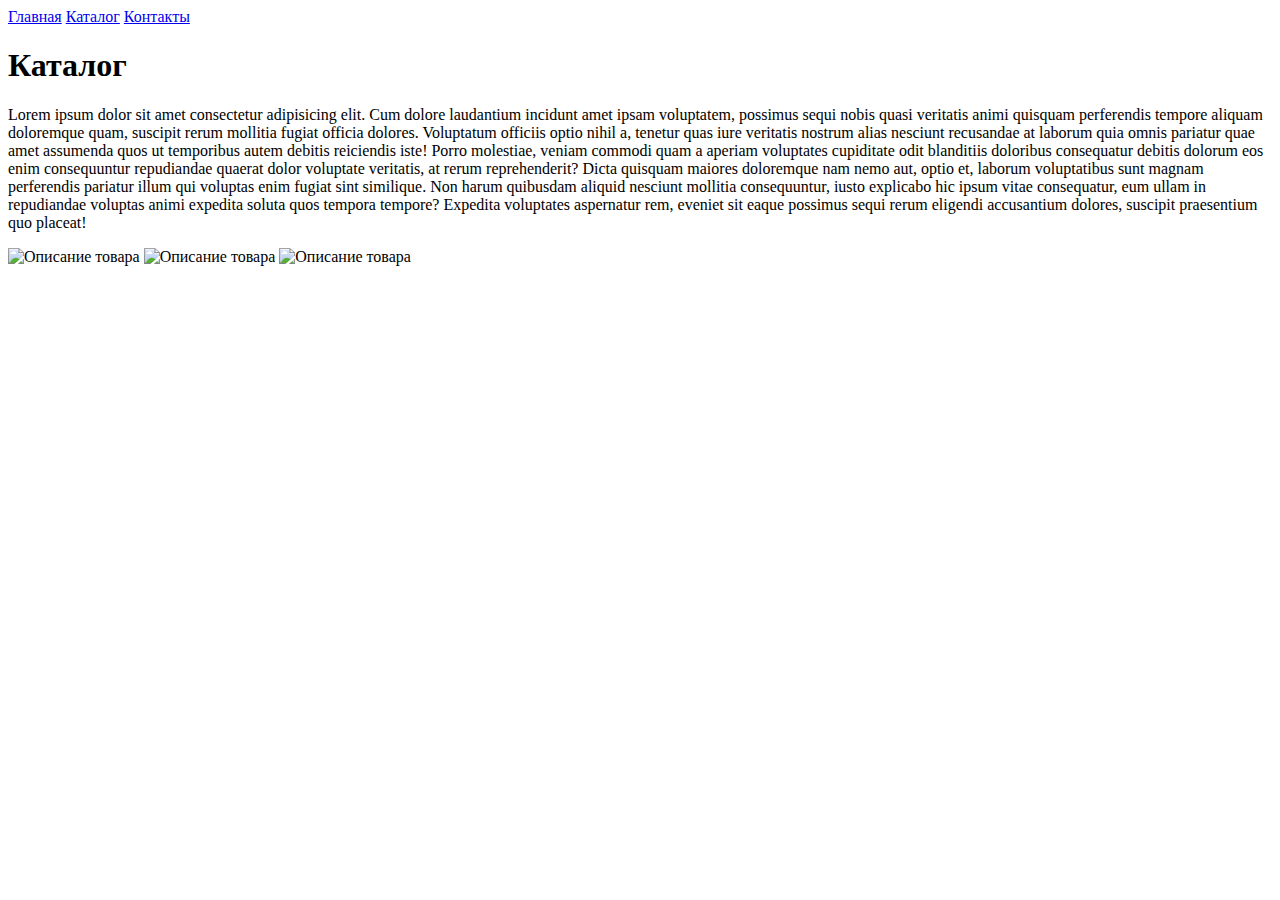
==== catalog/catalog.html @ 4975c85a "Домашнее задание к семинару 1 html Савина Андрея Владимировича" ====
<!DOCTYPE html>
<html lang="en">
	<head>
		<meta charset="UTF-8" />
		<meta name="viewport" content="width=device-width, initial-scale=1.0" />
		<title>Document</title>
	</head>
	<body>
		<a href="../index.html">Главная</a>
		<a href="../Catalog/catalog.html">Каталог</a>
		<a href="#">Контакты</a>
		<h1>Каталог</h1>
		<p>
			Lorem ipsum dolor sit amet consectetur adipisicing elit. Cum dolore laudantium incidunt amet ipsam voluptatem,
			possimus sequi nobis quasi veritatis animi quisquam perferendis tempore aliquam doloremque quam, suscipit rerum
			mollitia fugiat officia dolores. Voluptatum officiis optio nihil a, tenetur quas iure veritatis nostrum alias
			nesciunt recusandae at laborum quia omnis pariatur quae amet assumenda quos ut temporibus autem debitis reiciendis
			iste! Porro molestiae, veniam commodi quam a aperiam voluptates cupiditate odit blanditiis doloribus consequatur
			debitis dolorum eos enim consequuntur repudiandae quaerat dolor voluptate veritatis, at rerum reprehenderit? Dicta
			quisquam maiores doloremque nam nemo aut, optio et, laborum voluptatibus sunt magnam perferendis pariatur illum
			qui voluptas enim fugiat sint similique. Non harum quibusdam aliquid nesciunt mollitia consequuntur, iusto
			explicabo hic ipsum vitae consequatur, eum ullam in repudiandae voluptas animi expedita soluta quos tempora
			tempore? Expedita voluptates aspernatur rem, eveniet sit eaque possimus sequi rerum eligendi accusantium dolores,
			suscipit praesentium quo placeat!
		</p>
		<img src="../img/assortment-beauty-products-displayed-shelf_23-2150718029.avif" alt="Описание товара" />
		<img src="../img/collection-bottles-white-white-soaps-bottles_1148406-18781.jpg" alt="Описание товара" />
		<img src="../img/collection-cosmetics-bottles-jars_23-2147787926.avif" alt="Описание товара" />
	</body>
</html>
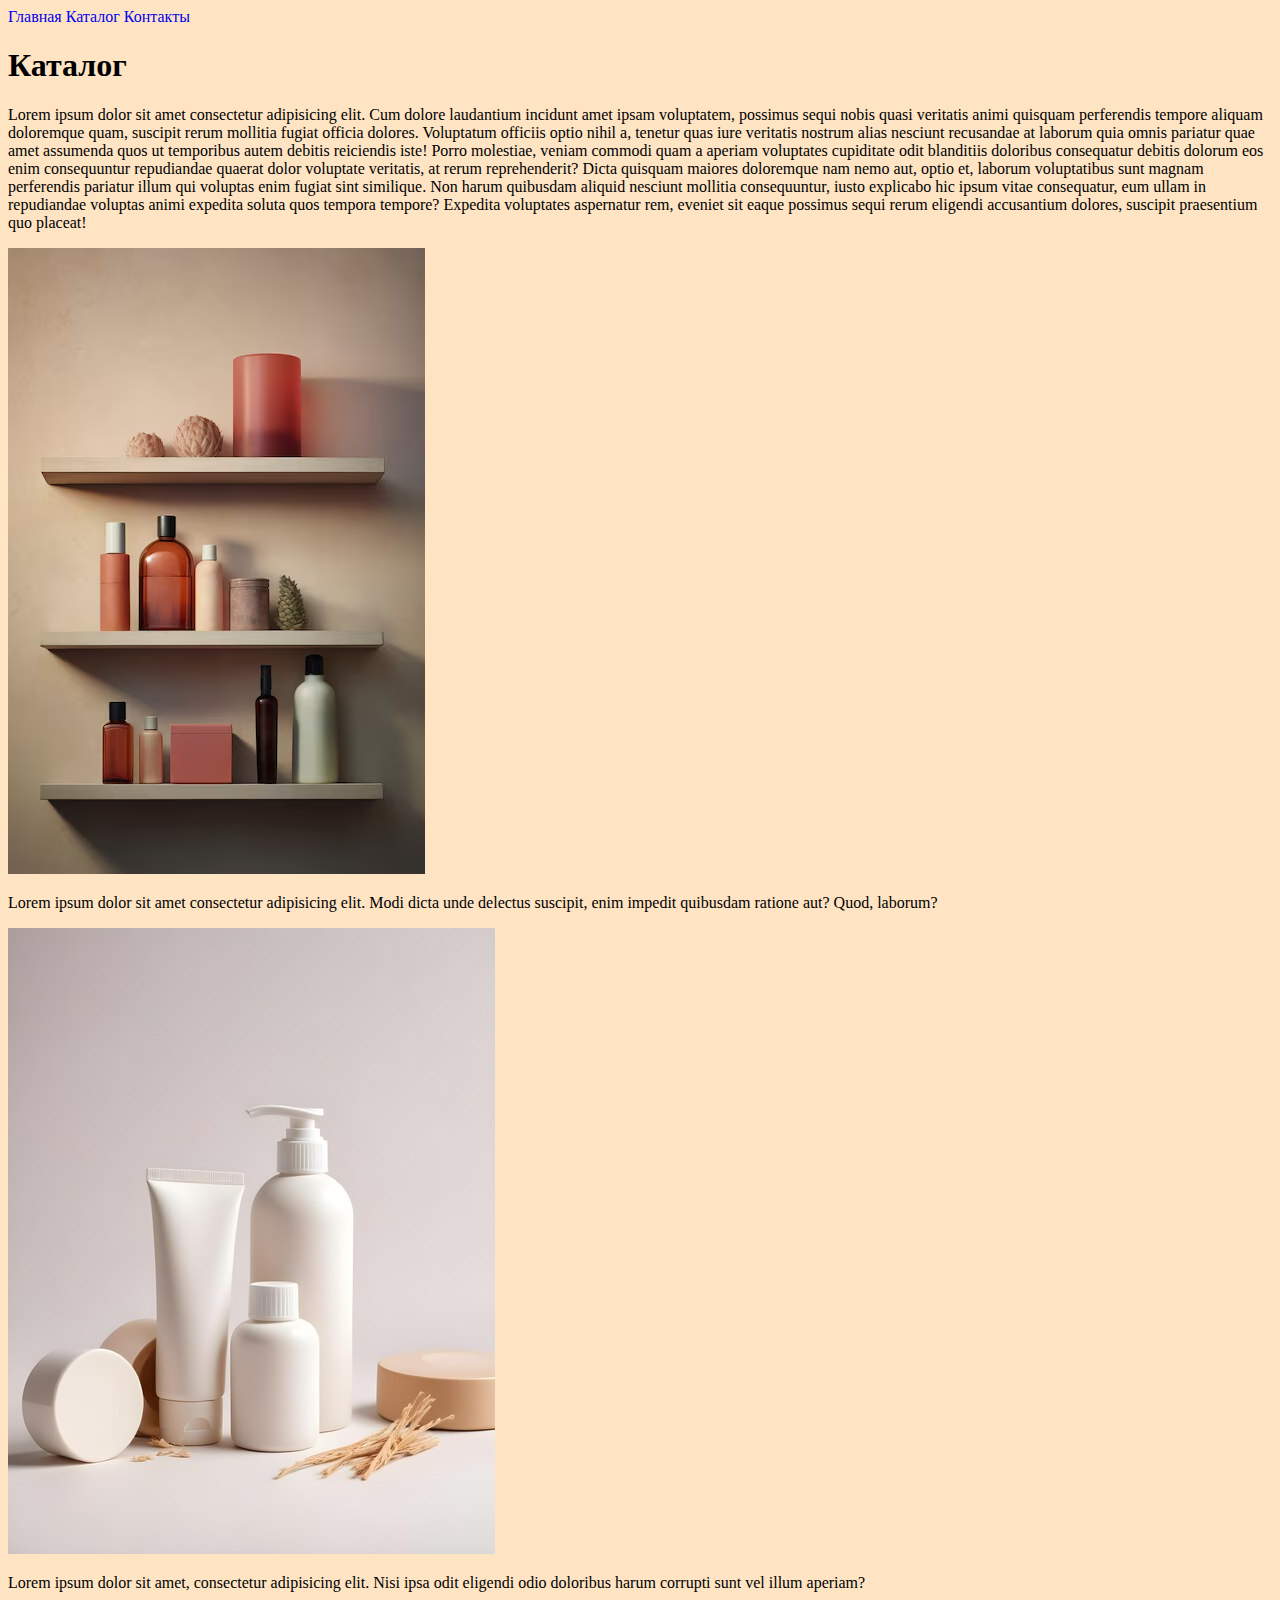
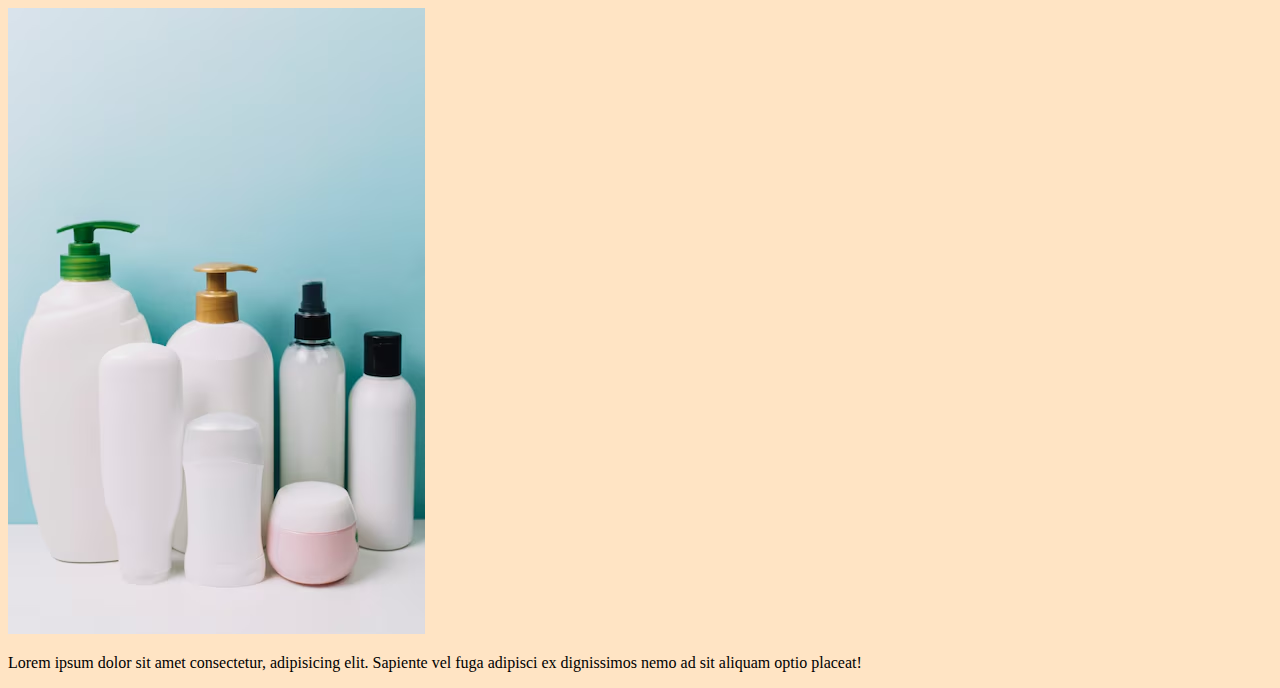
==== commit 10423afe: "Домашнее задание к семинару 2.1 html Савина Андрея Владимировича" ====
--- a/catalog/catalog.html
+++ b/catalog/catalog.html
@@ -3,6 +3,7 @@
 	<head>
 		<meta charset="UTF-8" />
 		<meta name="viewport" content="width=device-width, initial-scale=1.0" />
+		<link rel="stylesheet" href="../style.css" />
 		<title>Document</title>
 	</head>
 	<body>
@@ -24,7 +25,19 @@
 			suscipit praesentium quo placeat!
 		</p>
 		<img src="../img/assortment-beauty-products-displayed-shelf_23-2150718029.avif" alt="Описание товара" />
+		<p>
+			Lorem ipsum dolor sit amet consectetur adipisicing elit. Modi dicta unde delectus suscipit, enim impedit quibusdam
+			ratione aut? Quod, laborum?
+		</p>
 		<img src="../img/collection-bottles-white-white-soaps-bottles_1148406-18781.jpg" alt="Описание товара" />
+		<p>
+			Lorem ipsum dolor sit amet, consectetur adipisicing elit. Nisi ipsa odit eligendi odio doloribus harum corrupti
+			sunt vel illum aperiam?
+		</p>
 		<img src="../img/collection-cosmetics-bottles-jars_23-2147787926.avif" alt="Описание товара" />
+		<p>
+			Lorem ipsum dolor sit amet consectetur, adipisicing elit. Sapiente vel fuga adipisci ex dignissimos nemo ad sit
+			aliquam optio placeat!
+		</p>
 	</body>
 </html>
--- a/style.css
+++ b/style.css
@@ -0,0 +1,6 @@
+a {
+  text-decoration: none;
+}
+body {
+  background-color: bisque;
+}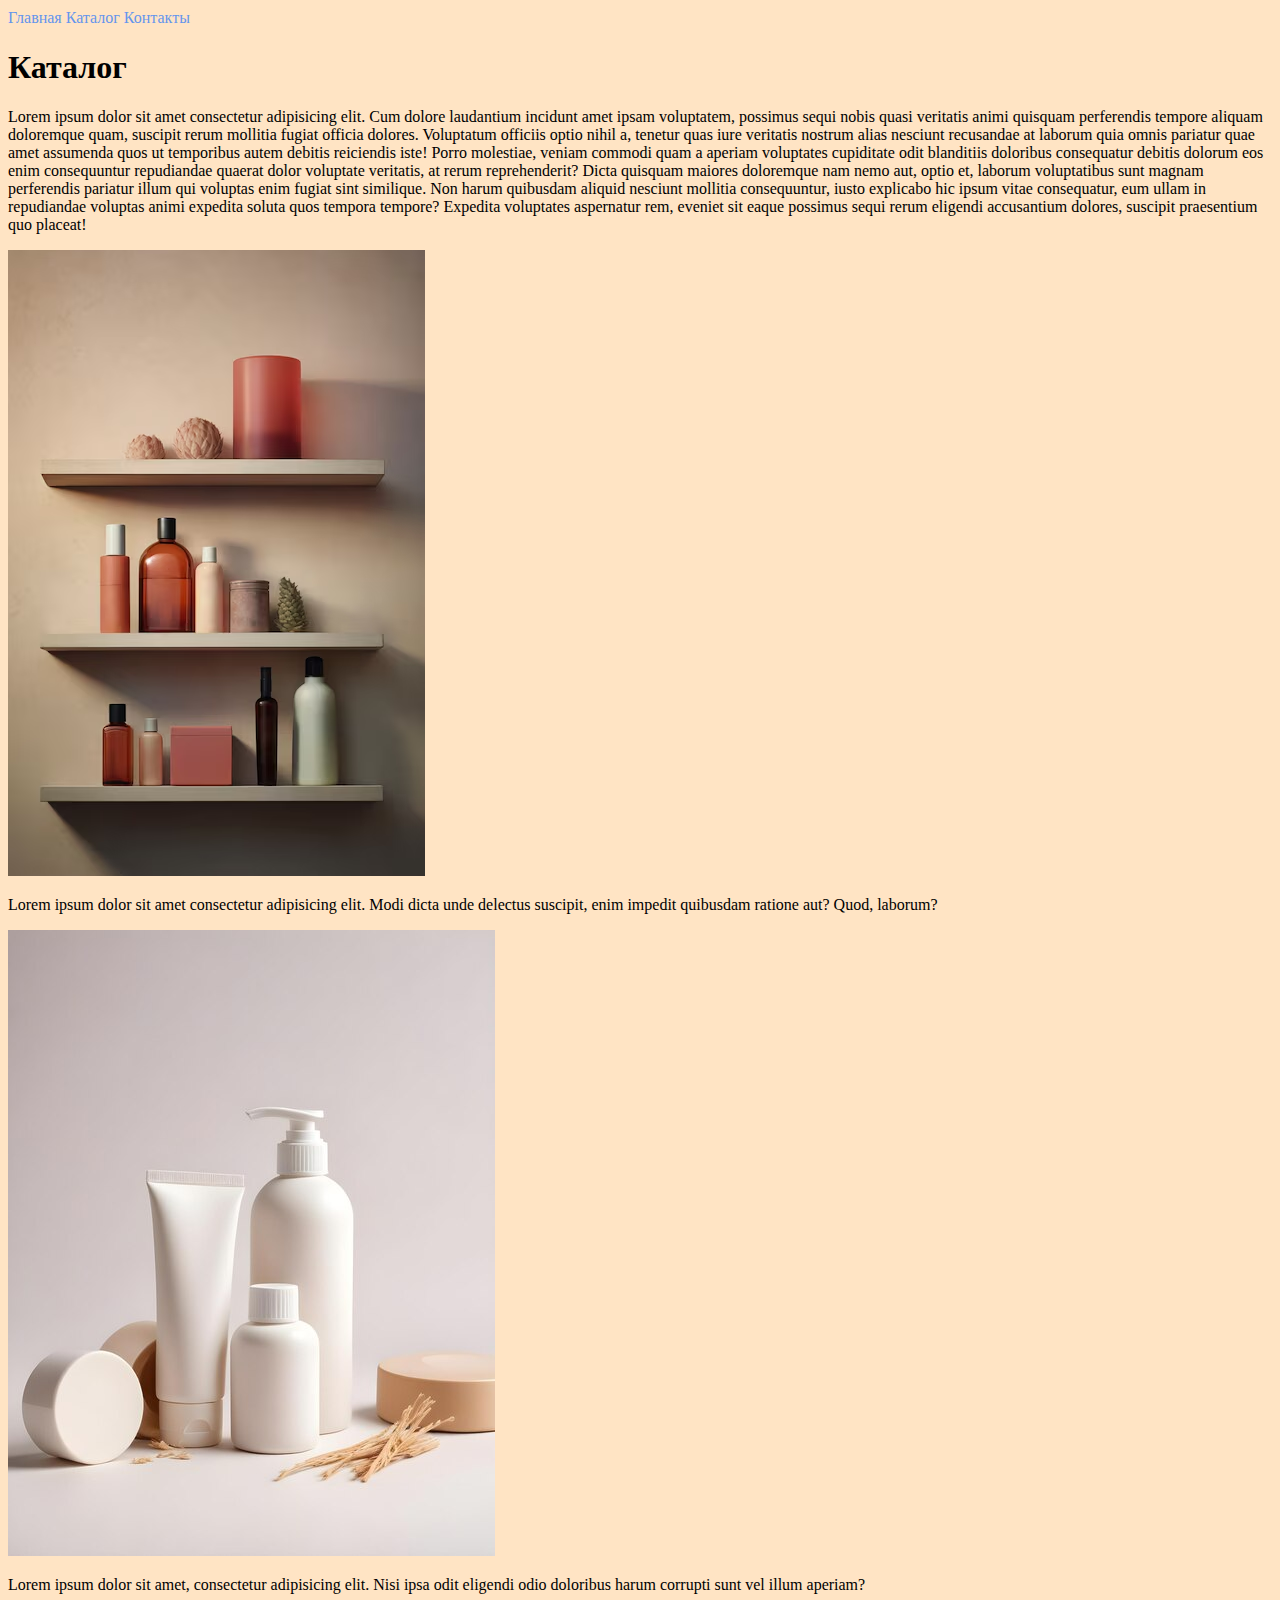
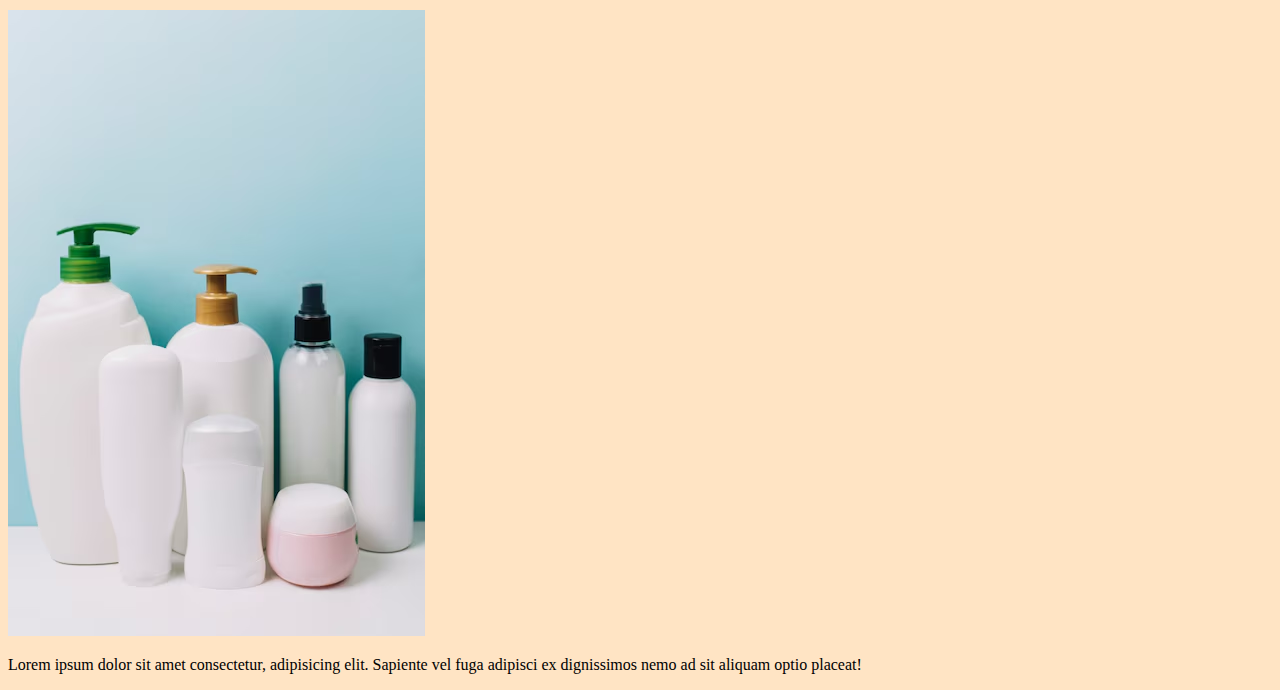
==== commit 8a41ddfb: "Домашнее задание к семинару 2.2 html Савина Андрея Владимировича" ====
--- a/catalog/catalog.html
+++ b/catalog/catalog.html
@@ -7,9 +7,9 @@
 		<title>Document</title>
 	</head>
 	<body>
-		<a href="../index.html">Главная</a>
-		<a href="../Catalog/catalog.html">Каталог</a>
-		<a href="#">Контакты</a>
+		<a class="link" href="../index.html">Главная</a>
+		<a class="link" href="../Catalog/catalog.html">Каталог</a>
+		<a class="link" href="#">Контакты</a>
 		<h1>Каталог</h1>
 		<p>
 			Lorem ipsum dolor sit amet consectetur adipisicing elit. Cum dolore laudantium incidunt amet ipsam voluptatem,
--- a/style.css
+++ b/style.css
@@ -3,4 +3,9 @@
 }
 body {
   background-color: bisque;
+}
+.link {
+color: cornflowerblue;  
+font-size: 16px;
+line-height: 20px;
 }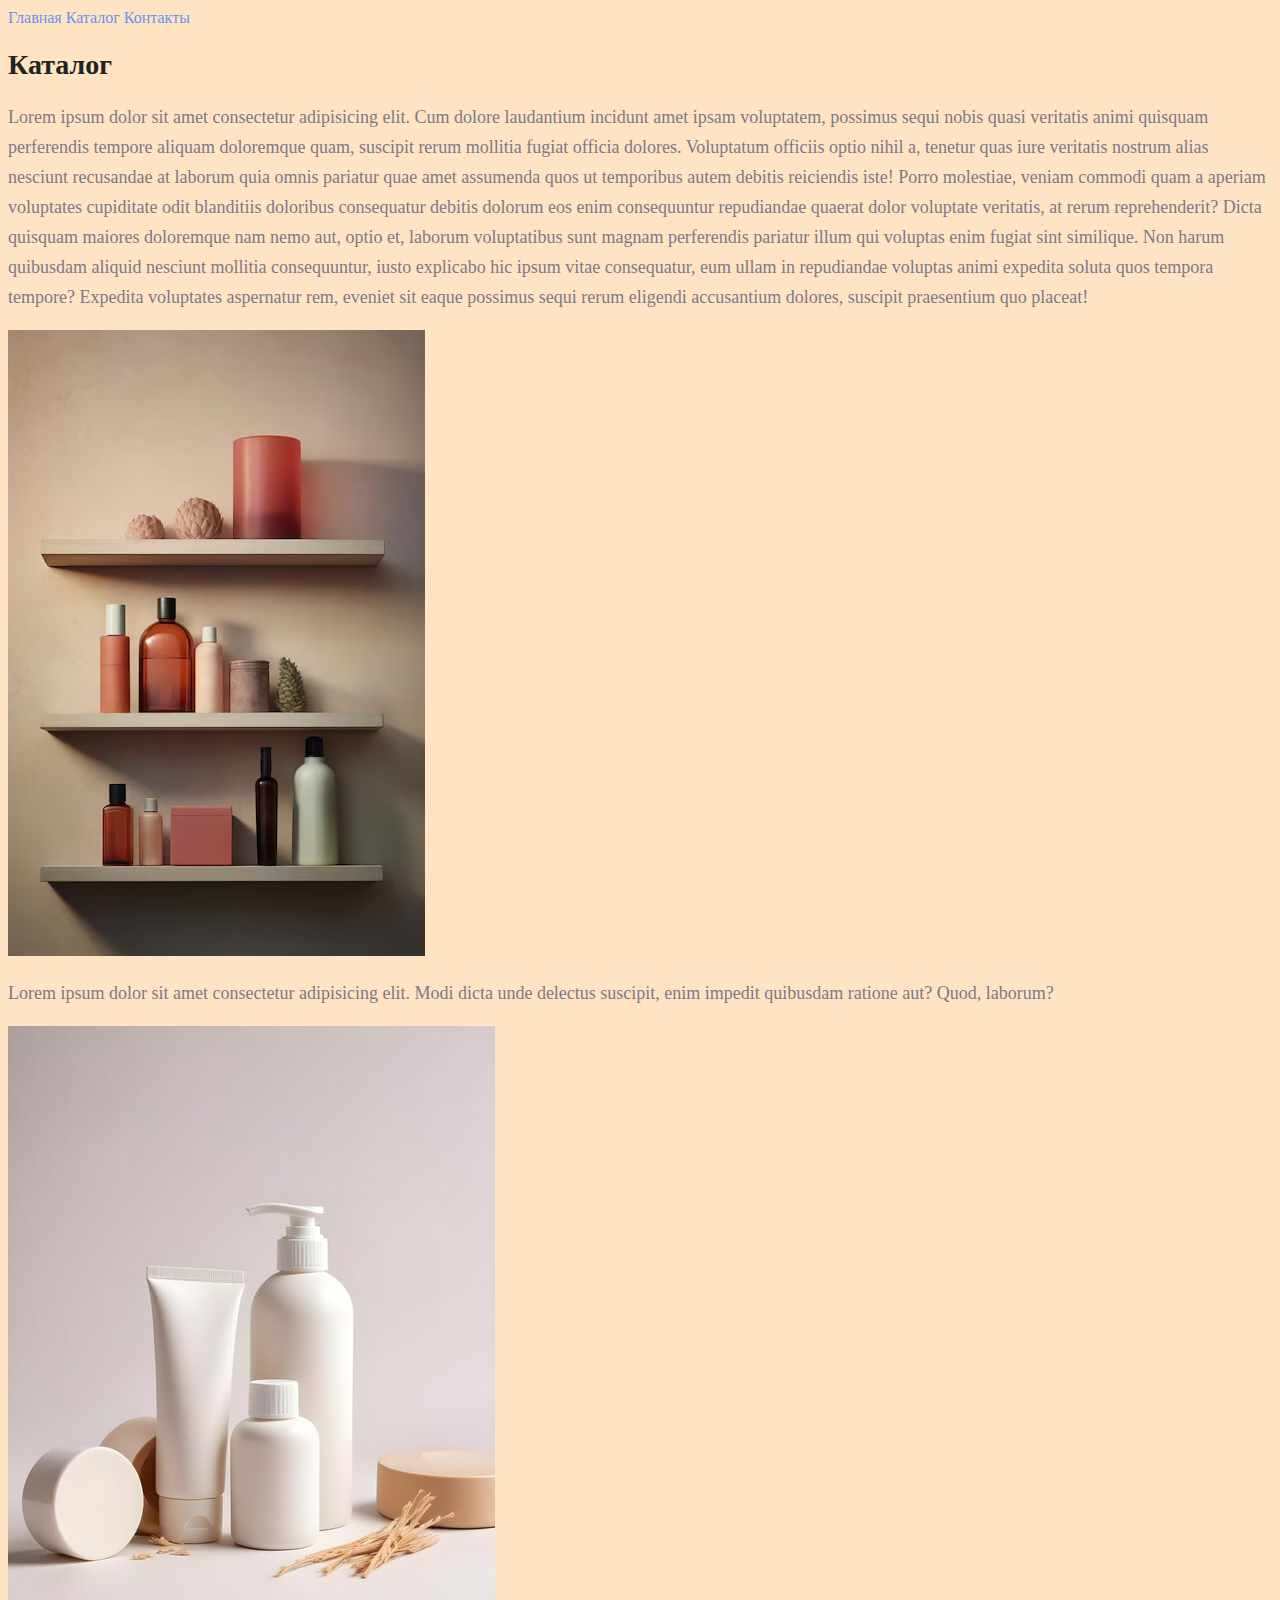
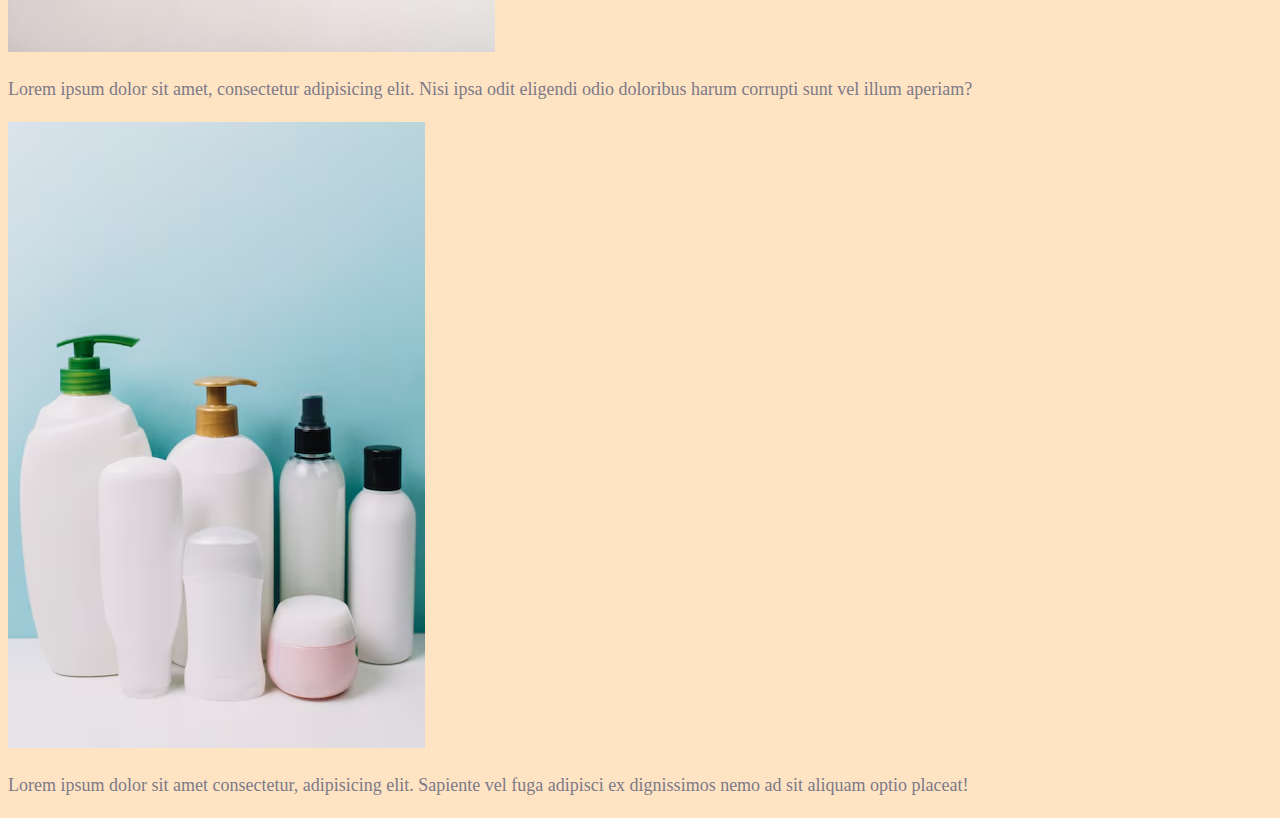
==== commit 29ae9605: "Домашнее задание к семинару 2.4 html Савина Андрея Владимировича" ====
--- a/catalog/catalog.html
+++ b/catalog/catalog.html
@@ -10,8 +10,8 @@
 		<a class="link" href="../index.html">Главная</a>
 		<a class="link" href="../Catalog/catalog.html">Каталог</a>
 		<a class="link" href="#">Контакты</a>
-		<h1>Каталог</h1>
-		<p>
+		<h1 class="title">Каталог</h1>
+		<p class="title2">
 			Lorem ipsum dolor sit amet consectetur adipisicing elit. Cum dolore laudantium incidunt amet ipsam voluptatem,
 			possimus sequi nobis quasi veritatis animi quisquam perferendis tempore aliquam doloremque quam, suscipit rerum
 			mollitia fugiat officia dolores. Voluptatum officiis optio nihil a, tenetur quas iure veritatis nostrum alias
@@ -25,17 +25,17 @@
 			suscipit praesentium quo placeat!
 		</p>
 		<img src="../img/assortment-beauty-products-displayed-shelf_23-2150718029.avif" alt="Описание товара" />
-		<p>
+		<p class="title2">
 			Lorem ipsum dolor sit amet consectetur adipisicing elit. Modi dicta unde delectus suscipit, enim impedit quibusdam
 			ratione aut? Quod, laborum?
 		</p>
 		<img src="../img/collection-bottles-white-white-soaps-bottles_1148406-18781.jpg" alt="Описание товара" />
-		<p>
+		<p class="title2">
 			Lorem ipsum dolor sit amet, consectetur adipisicing elit. Nisi ipsa odit eligendi odio doloribus harum corrupti
 			sunt vel illum aperiam?
 		</p>
 		<img src="../img/collection-cosmetics-bottles-jars_23-2147787926.avif" alt="Описание товара" />
-		<p>
+		<p class="title2">
 			Lorem ipsum dolor sit amet consectetur, adipisicing elit. Sapiente vel fuga adipisci ex dignissimos nemo ad sit
 			aliquam optio placeat!
 		</p>
--- a/style.css
+++ b/style.css
@@ -8,4 +8,28 @@
 color: cornflowerblue;  
 font-size: 16px;
 line-height: 20px;
-}+}
+
+.title {
+  color: #222222;
+  font-size: 28px;
+  line-height: 36px;
+  font-weight: bold;
+}
+
+.title1 {
+color: coral;
+font-style: normal;
+font-weight: 700;
+font-size: 36px;
+line-height: 80px;
+}
+
+.title2 {
+  font-style: normal;
+  font-weight: 300;
+  font-size: 18px;
+  line-height: 30px;
+  color: #7d7987;
+}
+
